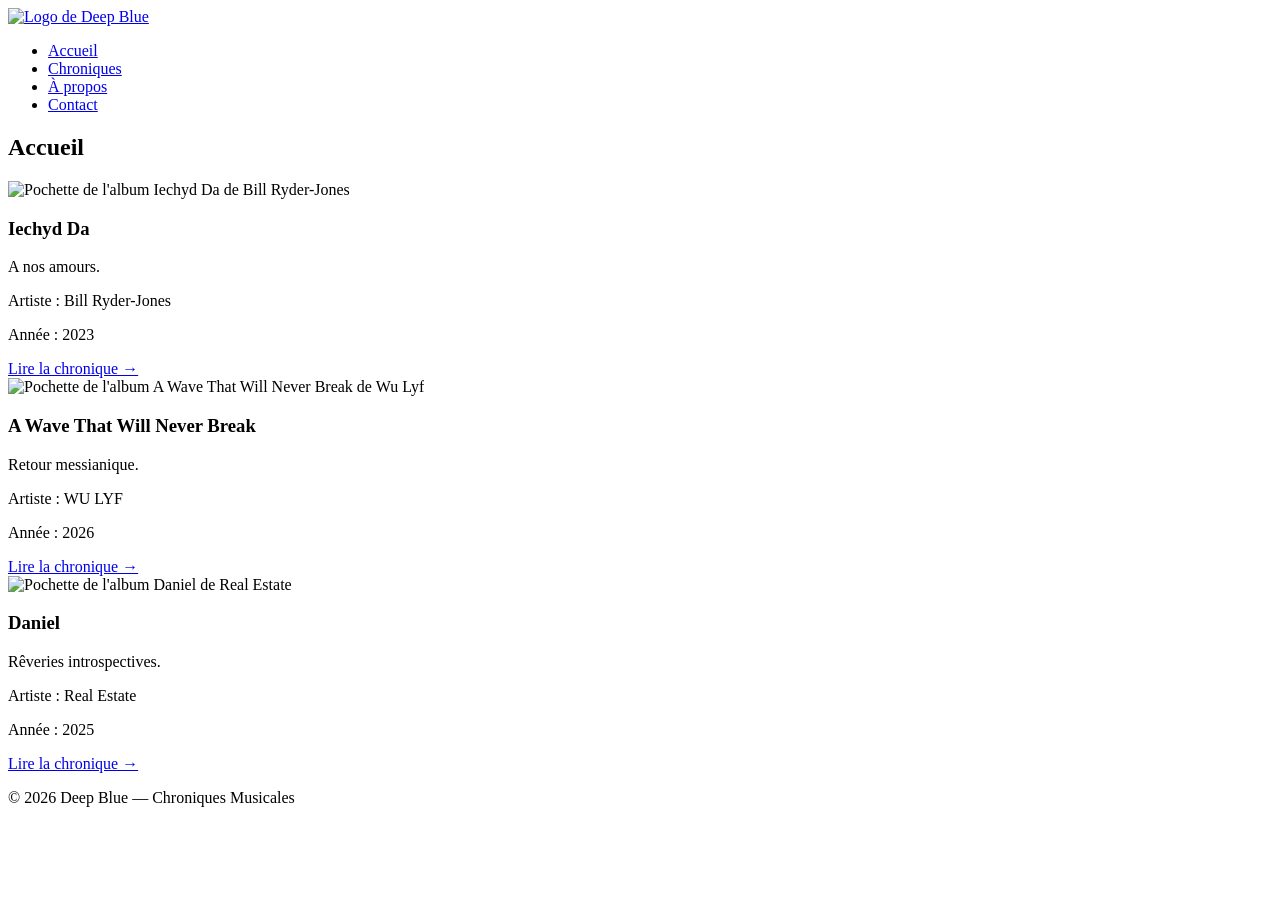
==== index.html @ 22655ca1 "Add files via upload" ====
<!DOCTYPE html>

<html lang="fr">
<head>
	<meta charset="UTF-8">
	<meta name="viewport" content="width=device-width, initial-scale=1.0">
    <title>Accueil | Deep Blue</title>
    <link rel="stylesheet" href="css/style.css">
    <link rel="preconnect" href="https://fonts.googleapis.com">
	<link rel="preconnect" href="https://fonts.gstatic.com" crossorigin>
	<link href="https://fonts.googleapis.com/css2?family=Cormorant+Garamond:wght@500;600;700&display=swap" rel="stylesheet">
</head>
<body>
	<header>
		<div class="conteneur-header">

			<a href="index.html"><img class="logo"
				 src="images/logo/logo_deep_blue_v2.png"
				 alt="Logo de Deep Blue"
				 ></a>

			<div class="contenu-header">

				<nav>
					<ul>
						<li><a href="index.html">Accueil</a></li>
						<li><a href="chroniques.html">Chroniques</a></li>
						<!--<li><a href="artistes.html">Artistes</a></li>-->
						<li><a href="apropos.html">À propos</a></li>
						<li><a href="contact.html">Contact</a></li>
					</ul>
				</nav>
			</div>
		</div>
	</header>
	<main>
	<h2>Accueil</h2>
		<section>
			    <!-- Recherche -->
		</section>
		<section class="grille-chroniques">

			<article>
				<img 
					src="images/pochettes/iechydda.png" 
					alt="Pochette de l'album Iechyd Da de Bill Ryder-Jones">

				<div class="contenu-chronique">
					<h3>Iechyd Da</h3>

					<p class="accroche">
						A nos amours.
					</p>

					<div class="infos-album">
						<p class="artiste">Artiste : Bill Ryder-Jones</p>
						<p class="annee">Année : 2023</p>
						<!--<p class="note">Note : 9/10</p>-->
					</div>

					<a href="chroniques/iechydda.html">
						Lire la chronique →
					</a>
				</div>
			</article>
			<article>
				<img 
					src="images/pochettes/awavethatwillneverbreak.jpg" 
					alt="Pochette de l'album A Wave That Will Never Break de Wu Lyf">

				<div class="contenu-chronique">
					<h3>A Wave That Will Never Break</h3>

					<p class="accroche">
						Retour messianique.
					</p>

					<div class="infos-album">
						<p class="artiste">Artiste : WU LYF</p>
						<p class="annee">Année : 2026</p>
						<!--<p class="note">Note : 9/10</p>-->
					</div>

					<a href="chroniques/awavethatwillneverbreak.html">
						Lire la chronique →
					</a>
				</div>
			</article>
			<article>
				<img 
					src="images/pochettes/daniel.jpg" 
					alt="Pochette de l'album Daniel de Real Estate">

				<div class="contenu-chronique">
					<h3>Daniel</h3>

					<p class="accroche">
						Rêveries introspectives.
					</p>

					<div class="infos-album">
						<p class="artiste">Artiste : Real Estate</p>
						<p class="annee">Année : 2025</p>
						<!--<p class="note">Note : 9/10</p>-->
					</div>

					<a href="chroniques/daniel.html">
						Lire la chronique →
					</a>
				</div>
			</article>
		</section>
	</main>
	<footer>
		<p>© 2026 Deep Blue — Chroniques Musicales</p>
	</footer>
</body>
</html>
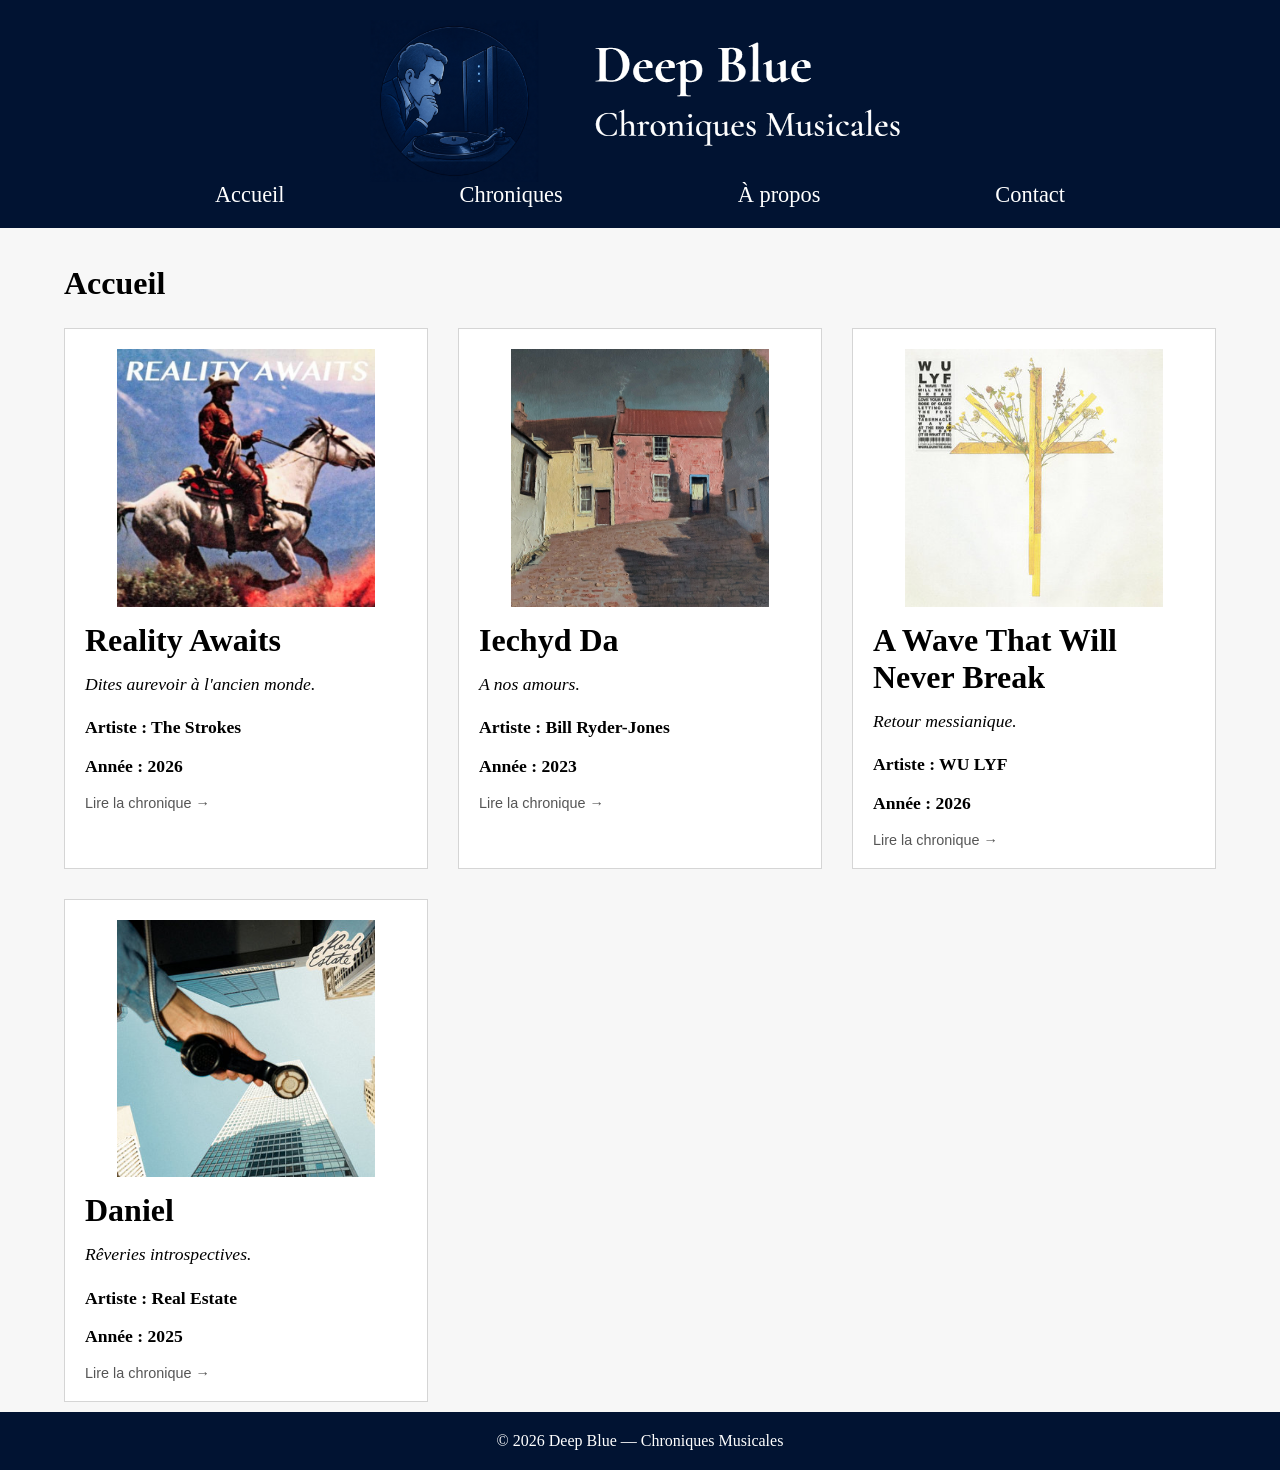
==== commit e970e874: "Add files via upload" ====
--- a/index.html
+++ b/index.html
@@ -39,6 +39,30 @@
 			    <!-- Recherche -->
 		</section>
 		<section class="grille-chroniques">
+
+			<article>
+				<img 
+					src="images/pochettes/realityawaits.jpg" 
+					alt="Pochette de l'album Reality Awaits des Strokes">
+
+				<div class="contenu-chronique">
+					<h3>Reality Awaits</h3>
+
+					<p class="accroche">
+						Dites aurevoir à l'ancien monde.
+					</p>
+
+					<div class="infos-album">
+						<p class="artiste">Artiste : The Strokes</p>
+						<p class="annee">Année : 2026</p>
+						<!--<p class="note">Note : 9/10</p>-->
+					</div>
+
+					<a href="chroniques/realityawaits.html">
+						Lire la chronique →
+					</a>
+				</div>
+			</article>
 
 			<article>
 				<img 
--- a/css/style.css
+++ b/css/style.css
@@ -0,0 +1,279 @@
+* {
+    box-sizing: border-box;
+}
+
+.conteneur-header {
+    max-width: 1800px;
+    margin: 0 auto;
+    padding: 0 20px;
+    gap: 50px;
+}
+body {
+    font-family: Arial, sans-serif;
+    margin: 0;
+}
+main {
+	background-color: #F7F7F7;
+    padding: 10px 5%;
+}
+header {
+	background-color: #011332;
+    color: white;
+    padding: 20px;
+}
+h3 {
+    font-family: "Cormorant Garamond", serif;
+    font-size: 2rem;
+    margin: 15px 0;
+}
+nav a {
+    color: white;
+    text-decoration: none;
+}
+nav ul {
+    font-size: 1.4rem;
+    font-family: "Cormorant Garamond", serif;
+    display: flex;
+    justify-content: space-evenly;
+    list-style: none;
+    padding: 0;
+    margin: 0;
+}
+nav a:hover {
+    text-decoration: underline;
+}
+.logo {
+    width: 35rem;
+	display: block;
+	margin: 0 auto;
+}
+h1 {
+    font-size: 3rem;
+    margin-bottom: 0;
+}
+header p {
+    margin-top: 5px;
+}
+
+.contenu-header {
+    flex: 1;
+    margin:0;
+}
+.grille-chroniques {
+    display: grid;
+    grid-template-columns: repeat(3, 1fr);
+    gap: 30px;
+}
+
+article {
+    border: 1px solid #d5d5d5;
+    padding: 20px;
+    background-color: white;
+    display: flex;
+    flex-direction: column;
+}
+
+article img {
+    width: 80%;
+    aspect-ratio: 1 / 1;
+    object-fit: cover;
+    display: block;
+    margin: 0 auto;
+}
+
+.titres {
+    font-family: "Cormorant Garamond", serif;
+    font-size: 2rem;
+    margin:0;
+    padding:0;
+}
+h2 {
+    font-family: "Cormorant Garamond", serif;
+    font-size: 2rem;
+}
+.accroche {
+    font-family: "Cormorant Garamond", serif;
+    font-size: 1.1rem;
+    font-style: italic;
+    min-height: 1.1em;
+    margin: 0;
+}
+.infos-album {
+    font-family: "Cormorant Garamond", serif;
+    font-size: 1.1rem;
+	font-weight: bold;
+	margin-top: 5px;
+}
+.chronique{
+	margin:5%;
+	padding-top:5%;
+	padding-left:10%;
+	padding-right:10%;
+	padding-bottom:10%;
+}
+.contenu-chronique {
+    flex: 1;
+    display: flex;
+    flex-direction: column;
+}
+.contenu-chronique a {
+    color: #555;
+    text-decoration: none;
+    font-size: 0.9rem;
+}
+
+.contenu-chronique a:hover {
+    color: #14376A;
+}
+.entete-chronique {
+    display: flex;
+    flex-direction: row-reverse;
+    align-items: center;
+    justify-content: center;
+    gap: 20px;
+}
+
+.entete-chronique img {
+    width: 320px;
+    aspect-ratio: 1 / 1;
+    object-fit: cover;
+}
+
+.infos-chronique {
+    text-align: center;
+    font-family: "Cormorant Garamond", serif;
+    font-size: 1.5rem;
+    flex: 0 1 auto;
+    padding-left : 20%
+}
+
+.infos-chronique .accroche {
+    font-size: 1.6rem;
+}
+
+.texte-chronique {
+    font-family: "Cormorant Garamond", serif;
+    font-size: 1.4rem;
+}
+
+.signature {
+	font-family: "Cormorant Garamond", serif;
+    font-size: 1.4rem;
+    text-align: right;
+}
+.lien-bandcamp {
+	padding-top:40px;
+	font-family: "Cormorant Garamond", serif;
+    font-size: 1.4rem;
+    text-align: left;
+}
+.a-propos p{
+	font-family: "Cormorant Garamond", serif;
+    font-size: 1.4rem;
+    text-align: left;
+}
+
+.contact p{
+	font-family: "Cormorant Garamond", serif;
+    font-size: 1.4rem;
+    text-align: left;
+}
+
+footer {
+    background-color: #011332;
+    color: white;
+    text-align: center;
+    padding: 20px;
+    font-family: "Cormorant Garamond", serif;
+    font-size: 1rem;
+}
+
+footer p {
+    margin: 0;
+}
+
+@media (max-width: 900px) {
+
+    /* HEADER */
+	.logo{
+		width:21rem;
+		display: block;
+		margin: 0 auto;
+	}
+    .conteneur-header {
+        flex-direction: column;
+        gap: 0px;
+        padding: 0 10px;
+        justify-content: center;
+		align-items: center;
+    }
+
+    .contenu-header {
+        width: 100%;
+    }
+
+    .titres {
+        text-align: center;
+		font-size: 1.5rem;
+    }
+
+    nav ul {
+		font-size: 1.2rem;
+		display: flex;
+		justify-content: space-between;
+		list-style: none;
+		padding: 0;
+		margin: 0;
+    }
+
+
+    /* GRILLE DES CHRONIQUES */
+
+    .grille-chroniques {
+        grid-template-columns: 1fr;
+    }
+
+
+    /* PAGE D'UNE CHRONIQUE */
+
+    .chronique {
+        margin: 0;
+        padding: 30px 5%;
+    }
+
+    .entete-chronique {
+        flex-direction: column;
+        gap: 25px;
+    }
+
+    .entete-chronique img {
+        width: 80%;
+        max-width: 320px;
+    }
+
+    .infos-chronique {
+        width: 100%;
+        padding-left: 0;
+        font-size: 1.4rem;
+    }
+
+    .infos-chronique .accroche {
+        font-size: 1.5rem;
+    }
+
+    .texte-chronique {
+        font-size: 1.2rem;
+    }
+    .lien-bandcamp {
+        font-size: 1.2rem;
+    }
+    .signature {
+		font-size: 1.2rem;
+	}
+	.a-propos p{
+    font-size: 1.2rem;
+	}
+	.contact p{
+    font-size: 1.2rem;
+	}
+}
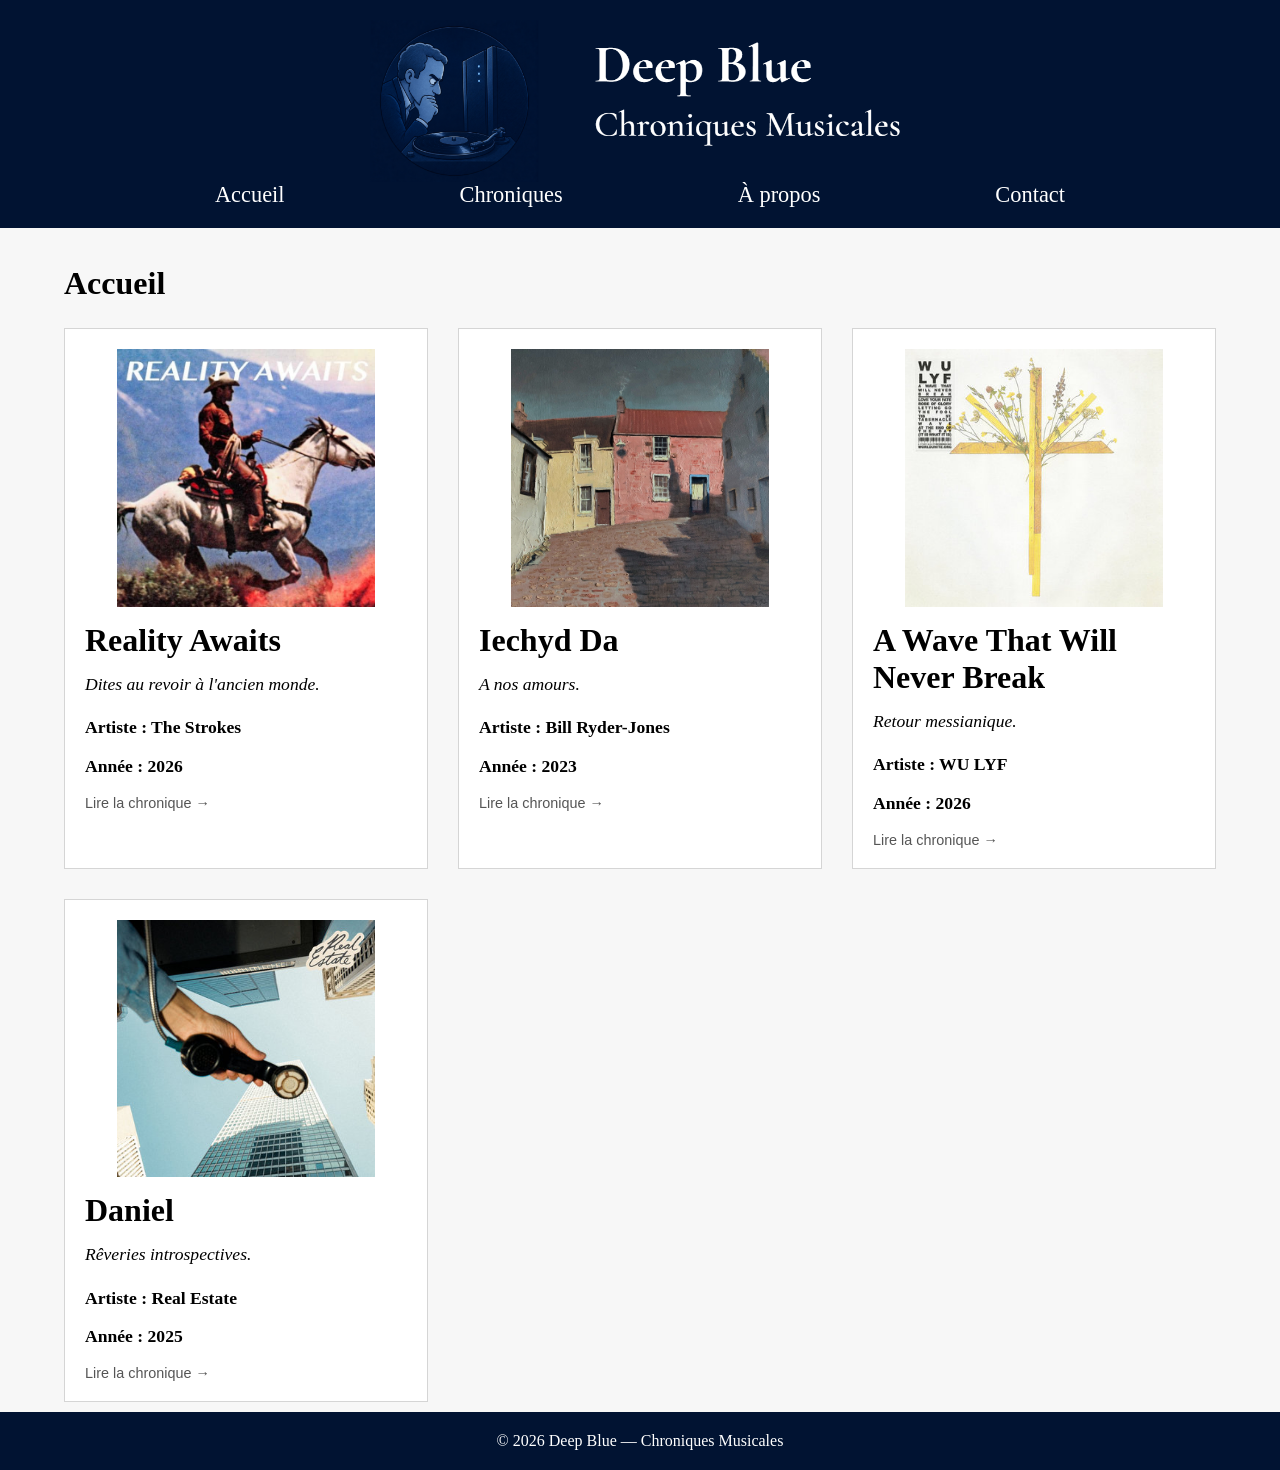
==== commit a95d84ac: "Update index.html" ====
--- a/index.html
+++ b/index.html
@@ -49,7 +49,7 @@
 					<h3>Reality Awaits</h3>
 
 					<p class="accroche">
-						Dites aurevoir à l'ancien monde.
+						Dites au revoir à l'ancien monde.
 					</p>
 
 					<div class="infos-album">
